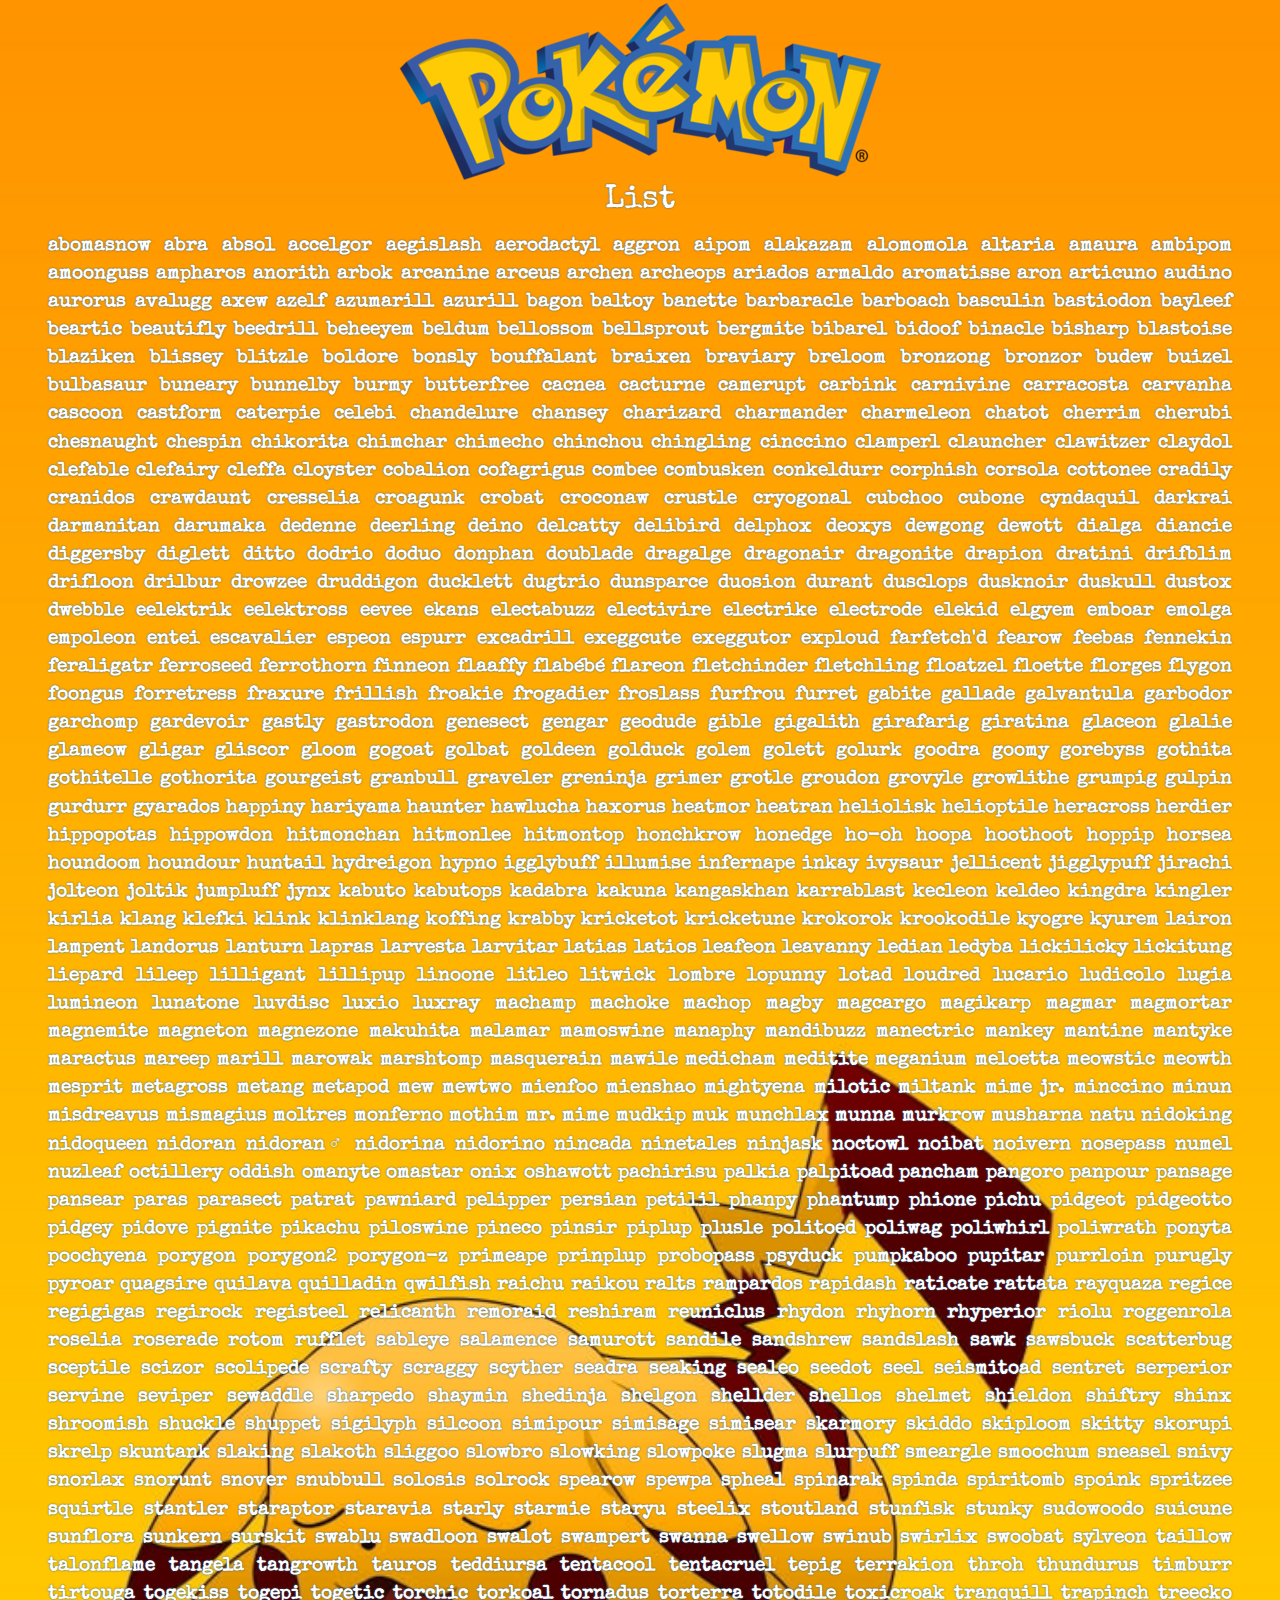
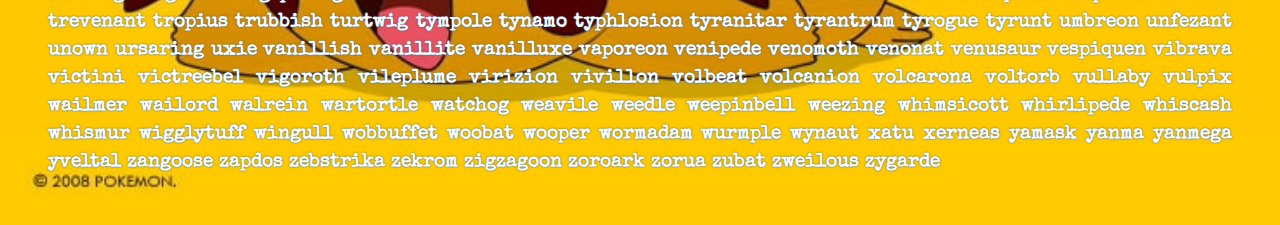
==== pokemon-list.html @ 44e33ac2 "add pokemon-list" ====
<!DOCTYPE html>
<html lang="en">
<head>
  <meta charset="UTF-8">
  <meta http-equiv="X-UA-Compatible" content="IE=edge">
  <meta name="viewport" content="width=device-width, initial-scale=1.0">
  <link rel="stylesheet" href="style.css">
  <title>list</title>
</head>
<body>
<div class="logo-list">
  <img src="./img/pokemon.png"alt="pokeapi" />
</div>
<div class="list">List</div>
  <h3>
    abomasnow
    abra
    absol
    accelgor
    aegislash
    aerodactyl
    aggron
    aipom
    alakazam
    alomomola
    altaria
    amaura
    ambipom
    amoonguss
    ampharos
    anorith
    arbok
    arcanine
    arceus
    archen
    archeops
    ariados
    armaldo
    aromatisse
    aron
    articuno
    audino
    aurorus
    avalugg
    axew
    azelf
    azumarill
    azurill
    bagon
    baltoy
    banette
    barbaracle
    barboach
    basculin
    bastiodon
    bayleef
    beartic
    beautifly
    beedrill
    beheeyem
    beldum
    bellossom
    bellsprout
    bergmite
    bibarel
    bidoof
    binacle
    bisharp
    blastoise
    blaziken
    blissey
    blitzle
    boldore
    bonsly
    bouffalant
    braixen
    braviary
    breloom
    bronzong
    bronzor
    budew
    buizel
    bulbasaur
    buneary
    bunnelby
    burmy
    butterfree
    cacnea
    cacturne
    camerupt
    carbink
    carnivine
    carracosta
    carvanha
    cascoon
    castform
    caterpie
    celebi
    chandelure
    chansey
    charizard
    charmander
    charmeleon
    chatot
    cherrim
    cherubi
    chesnaught
    chespin
    chikorita
    chimchar
    chimecho
    chinchou
    chingling
    cinccino
    clamperl
    clauncher
    clawitzer
    claydol
    clefable
    clefairy
    cleffa
    cloyster
    cobalion
    cofagrigus
    combee
    combusken
    conkeldurr
    corphish
    corsola
    cottonee
    cradily
    cranidos
    crawdaunt
    cresselia
    croagunk
    crobat
    croconaw
    crustle
    cryogonal
    cubchoo
    cubone
    cyndaquil
    darkrai
    darmanitan
    darumaka
    dedenne
    deerling
    deino
    delcatty
    delibird
    delphox
    deoxys
    dewgong
    dewott
    dialga
    diancie
    diggersby
    diglett
    ditto
    dodrio
    doduo
    donphan
    doublade
    dragalge
    dragonair
    dragonite
    drapion
    dratini
    drifblim
    drifloon
    drilbur
    drowzee
    druddigon
    ducklett
    dugtrio
    dunsparce
    duosion
    durant
    dusclops
    dusknoir
    duskull
    dustox
    dwebble
    eelektrik
    eelektross
    eevee
    ekans
    electabuzz
    electivire
    electrike
    electrode
    elekid
    elgyem
    emboar
    emolga
    empoleon
    entei
    escavalier
    espeon
    espurr
    excadrill
    exeggcute
    exeggutor
    exploud
    farfetch'd
    fearow
    feebas
    fennekin
    feraligatr
    ferroseed
    ferrothorn
    finneon
    flaaffy
    flabébé
    flareon
    fletchinder
    fletchling
    floatzel
    floette
    florges
    flygon
    foongus
    forretress
    fraxure
    frillish
    froakie
    frogadier
    froslass
    furfrou
    furret
    gabite
    gallade
    galvantula
    garbodor
    garchomp
    gardevoir
    gastly
    gastrodon
    genesect
    gengar
    geodude
    gible
    gigalith
    girafarig
    giratina
    glaceon
    glalie
    glameow
    gligar
    gliscor
    gloom
    gogoat
    golbat
    goldeen
    golduck
    golem
    golett
    golurk
    goodra
    goomy
    gorebyss
    gothita
    gothitelle
    gothorita
    gourgeist
    granbull
    graveler
    greninja
    grimer
    grotle
    groudon
    grovyle
    growlithe
    grumpig
    gulpin
    gurdurr
    gyarados
    happiny
    hariyama
    haunter
    hawlucha
    haxorus
    heatmor
    heatran
    heliolisk
    helioptile
    heracross
    herdier
    hippopotas
    hippowdon
    hitmonchan
    hitmonlee
    hitmontop
    honchkrow
    honedge
    ho-oh
    hoopa
    hoothoot
    hoppip
    horsea
    houndoom
    houndour
    huntail
    hydreigon
    hypno
    igglybuff
    illumise
    infernape
    inkay
    ivysaur
    jellicent
    jigglypuff
    jirachi
    jolteon
    joltik
    jumpluff
    jynx
    kabuto
    kabutops
    kadabra
    kakuna
    kangaskhan
    karrablast
    kecleon
    keldeo
    kingdra
    kingler
    kirlia
    klang
    klefki
    klink
    klinklang
    koffing
    krabby
    kricketot
    kricketune
    krokorok
    krookodile
    kyogre
    kyurem
    lairon
    lampent
    landorus
    lanturn
    lapras
    larvesta
    larvitar
    latias
    latios
    leafeon
    leavanny
    ledian
    ledyba
    lickilicky
    lickitung
    liepard
    lileep
    lilligant
    lillipup
    linoone
    litleo
    litwick
    lombre
    lopunny
    lotad
    loudred
    lucario
    ludicolo
    lugia
    lumineon
    lunatone
    luvdisc
    luxio
    luxray
    machamp
    machoke
    machop
    magby
    magcargo
    magikarp
    magmar
    magmortar
    magnemite
    magneton
    magnezone
    makuhita
    malamar
    mamoswine
    manaphy
    mandibuzz
    manectric
    mankey
    mantine
    mantyke
    maractus
    mareep
    marill
    marowak
    marshtomp
    masquerain
    mawile
    medicham
    meditite
    meganium
    meloetta
    meowstic
    meowth
    mesprit
    metagross
    metang
    metapod
    mew
    mewtwo
    mienfoo
    mienshao
    mightyena
    milotic
    miltank
    mime jr.
    minccino
    minun
    misdreavus
    mismagius
    moltres
    monferno
    mothim
    mr. mime
    mudkip
    muk
    munchlax
    munna
    murkrow
    musharna
    natu
    nidoking
    nidoqueen
    nidoran
    nidoran♂
    nidorina
    nidorino
    nincada
    ninetales
    ninjask
    noctowl
    noibat
    noivern
    nosepass
    numel
    nuzleaf
    octillery
    oddish
    omanyte
    omastar
    onix
    oshawott
    pachirisu
    palkia
    palpitoad
    pancham
    pangoro
    panpour
    pansage
    pansear
    paras
    parasect
    patrat
    pawniard
    pelipper
    persian
    petilil
    phanpy
    phantump
    phione
    pichu
    pidgeot
    pidgeotto
    pidgey
    pidove
    pignite
    pikachu
    piloswine
    pineco
    pinsir
    piplup
    plusle
    politoed
    poliwag
    poliwhirl
    poliwrath
    ponyta
    poochyena
    porygon
    porygon2
    porygon-z
    primeape
    prinplup
    probopass
    psyduck
    pumpkaboo
    pupitar
    purrloin
    purugly
    pyroar
    quagsire
    quilava
    quilladin
    qwilfish
    raichu
    raikou
    ralts
    rampardos
    rapidash
    raticate
    rattata
    rayquaza
    regice
    regigigas
    regirock
    registeel
    relicanth
    remoraid
    reshiram
    reuniclus
    rhydon
    rhyhorn
    rhyperior
    riolu
    roggenrola
    roselia
    roserade
    rotom
    rufflet
    sableye
    salamence
    samurott
    sandile
    sandshrew
    sandslash
    sawk
    sawsbuck
    scatterbug
    sceptile
    scizor
    scolipede
    scrafty
    scraggy
    scyther
    seadra
    seaking
    sealeo
    seedot
    seel
    seismitoad
    sentret
    serperior
    servine
    seviper
    sewaddle
    sharpedo
    shaymin
    shedinja
    shelgon
    shellder
    shellos
    shelmet
    shieldon
    shiftry
    shinx
    shroomish
    shuckle
    shuppet
    sigilyph
    silcoon
    simipour
    simisage
    simisear
    skarmory
    skiddo
    skiploom
    skitty
    skorupi
    skrelp
    skuntank
    slaking
    slakoth
    sliggoo
    slowbro
    slowking
    slowpoke
    slugma
    slurpuff
    smeargle
    smoochum
    sneasel
    snivy
    snorlax
    snorunt
    snover
    snubbull
    solosis
    solrock
    spearow
    spewpa
    spheal
    spinarak
    spinda
    spiritomb
    spoink
    spritzee
    squirtle
    stantler
    staraptor
    staravia
    starly
    starmie
    staryu
    steelix
    stoutland
    stunfisk
    stunky
    sudowoodo
    suicune
    sunflora
    sunkern
    surskit
    swablu
    swadloon
    swalot
    swampert
    swanna
    swellow
    swinub
    swirlix
    swoobat
    sylveon
    taillow
    talonflame
    tangela
    tangrowth
    tauros
    teddiursa
    tentacool
    tentacruel
    tepig
    terrakion
    throh
    thundurus
    timburr
    tirtouga
    togekiss
    togepi
    togetic
    torchic
    torkoal
    tornadus
    torterra
    totodile
    toxicroak
    tranquill
    trapinch
    treecko
    trevenant
    tropius
    trubbish
    turtwig
    tympole
    tynamo
    typhlosion
    tyranitar
    tyrantrum
    tyrogue
    tyrunt
    umbreon
    unfezant
    unown
    ursaring
    uxie
    vanillish
    vanillite
    vanilluxe
    vaporeon
    venipede
    venomoth
    venonat
    venusaur
    vespiquen
    vibrava
    victini
    victreebel
    vigoroth
    vileplume
    virizion
    vivillon
    volbeat
    volcanion
    volcarona
    voltorb
    vullaby
    vulpix
    wailmer
    wailord
    walrein
    wartortle
    watchog
    weavile
    weedle
    weepinbell
    weezing
    whimsicott
    whirlipede
    whiscash
    whismur
    wigglytuff
    wingull
    wobbuffet
    woobat
    wooper
    wormadam
    wurmple
    wynaut
    xatu
    xerneas
    yamask
    yanma
    yanmega
    yveltal
    zangoose
    zapdos
    zebstrika
    zekrom
    zigzagoon
    zoroark
    zorua
    zubat
    zweilous
    zygarde
  </h3>
</div>
</body>
</html>
---- style.css ----
@import url("https://fonts.googleapis.com/css2?family=Comic+Neue:wght@400;700&family=Montserrat:wght@400;700&family=Special+Elite&display=swap");

:root {
  --primary-color: rgb(0, 0, 0);
  --sec-color: rgb(33, 94, 145);
}

* {
  box-sizing: border-box;
  padding: 0;
  margin: 0;
  font-family: "Special Elite";
  /* font-family: "Comic Neue"; */
}

body {
  background: url("img/abstract.jpg");
  background-size: cover;
  background-repeat: repeat;
  color: #fff;
}

.container {
  max-width: 800px;
  margin: auto;
  text-align: center;
  padding-top: 2rem;
}

.heading {
  background-image: url("./img/poke.webp");
  background-position: center;
  background-size: cover;
  border: 1px solid var(--primary-color);
  border-radius: 10px;
  padding: 1rem 1rem 0 1rem;
}

h3 {
  /* color: var(--sec-color); */
  text-shadow: 0 0 2px var(--sec-color);
  text-align: justify;
  padding: 1rem 3rem 3rem 3rem;
  line-height: 1.5;
}

.navbar {
  display: flex;
  justify-content: center;
  padding-top: 1rem;
}

#searchText {
  padding: 0.5rem;
  font-size: 1.2rem;
  border-radius: 5px;
  text-align: center;
  cursor: pointer;
  caret-color: var(--sec-color);
  width: 100%;
  margin-right: 1rem;
  background: #f4f4f4;
  border: 1px solid rgb(0, 0, 0);
  color: var(--sec-color);
}

#searchText:focus {
  outline: none;
}

#searchButton {
  padding: 0 2rem;
  font-size: 1rem;
  text-align: center;
  padding-top: 2px;
  border-radius: 5px;
  border: 1px solid rgb(0, 0, 0);
  cursor: pointer;
  background-color: #f4f4f4;
  color: var(--sec-color);
}

#searchButton:hover {
  background: var(--sec-color);
  color: #fff;
  transition: background 0.2s;
}

#searchButton:focus {
  outline: none;
}

#inputText:focus {
  outline: none;
}

#weather-form {
  padding: 1rem 0 0 0;
  text-align: center;
}

.form {
  display: flex;
  width: 100%;
  padding: 0.5rem;
  border-radius: 5px;
  border: 1px solid var(--primary-color);
  color: var(--primary-color);
}

.form:focus {
  outline: none;
}

::placeholder {
  opacity: 0.3;
  text-align: center;
  color: #000;
}

#output {
  display: none;
  justify-content: space-around;
  align-items: center;
  padding: 1.5rem 0;
}

#searchButton {
  font-weight: bold;
}

.fa-cloud-sun {
  padding: 1rem;
}

.flex-container {
  text-align: justify;
}

#name {
  color: yellow;
  border-radius: 5px;
  padding-bottom: 2px;
}

.nameBG {
  background-color: var(--sec-color);
  border: 1px solid var(--primary-color);
}

#image_front,
#image_back {
  background: #fff;
  border: 1px solid var(--sec-color);
  border-radius: 8px;
}

#ability,
#weight,
#height,
#items,
#types {
  color: var(--primary-color);
  border-radius: 5px;
  margin: 0.5rem 0;
  padding: 0.5rem 2rem;
}

.border {
  background: #fff;
  border: 1px solid var(--primary-color);
}

.link {
  display: flex;
  justify-content: right;
  color: var(--sec-color);
  text-decoration: none;
  color: #f4f4f4;
  text-shadow: 0px 0px 3px rgb(0, 0, 0);
  z-index: 1;
}

.form-item {
  margin-top: 1rem;
  padding-top: 0.5rem;
}

span {
  font-weight: bold;
  color: var(--sec-color);
}

.logo {
display: flex;
justify-content: center;
}

.logo-list {
  display: flex;
  justify-content: center;
}

.list {
text-align: center;
font-size: xx-large;
padding: 0;
text-shadow: 0 0 2px var(--sec-color);

}

@media (max-width: 500px) {
  body {
    height: 100vh;
    background-repeat: repeat;
  }

  .container {
    margin: 1rem;
    padding-top: 1rem;
  }

  #searchButton {
    padding: 0.5rem 1rem;
    color: var(--sec-color);
    font-size: 1.2rem;
  }

  #searchText {
    margin: 1rem 0;
    padding: 0.5rem;
  }

  .navbar {
    flex-direction: column;
  }

  ::placeholder {
    opacity: 0.3;
    text-align: center;
  }

  .output {
    flex-direction: column;
  }

  #name {
    padding-top: 5px;
    letter-spacing: 2px;
  }

  #image {
    margin-bottom: 1rem;
    padding: 0;
  }

  #image_front,
  #image_back {
    margin: 0.5rem;
    width: 200px;
    height: 200px;
  }

  img {
    width: 200px;
    height: 200px;
  }

  .logo {
    width: 100%;
    height: 100%;
  }

  @media (max-width: 320px) {
    .link {
      font-size: small;
    }
  }
}
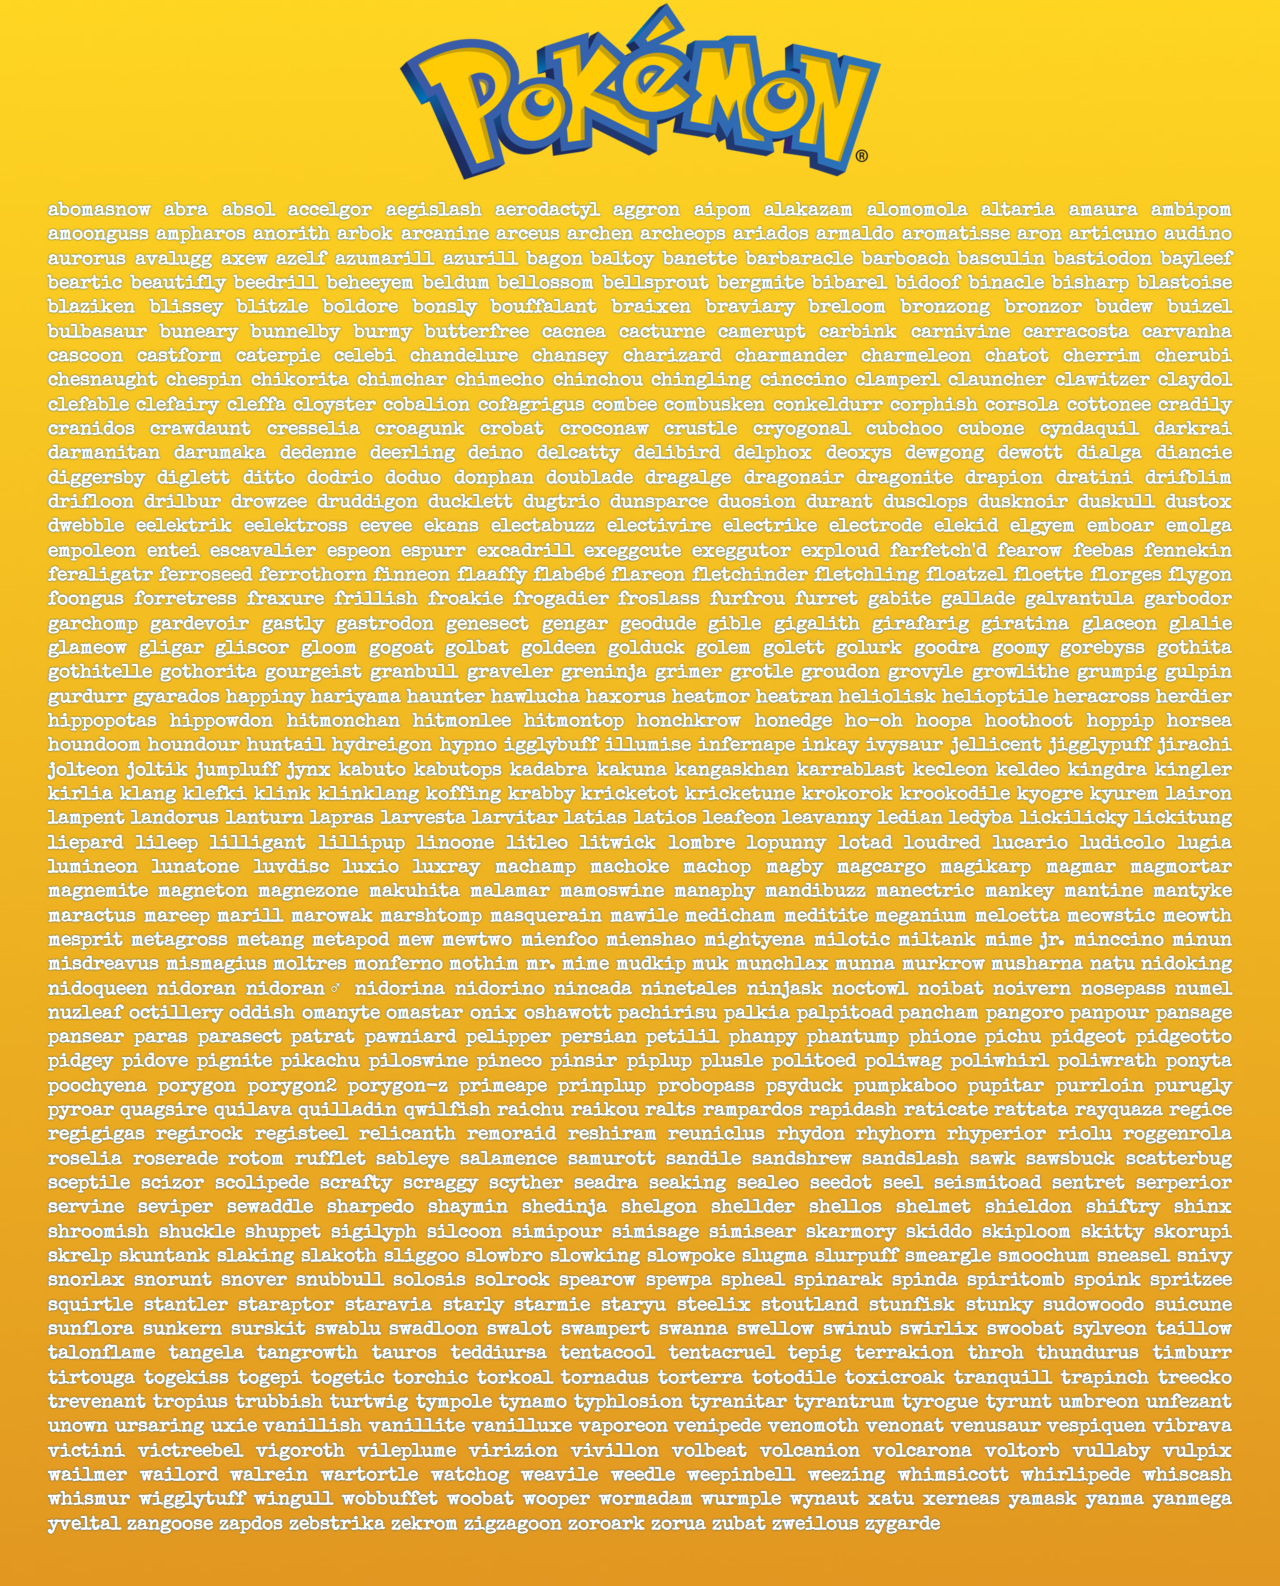
==== commit a298001c: "update" ====
--- a/pokemon-list.html
+++ b/pokemon-list.html
@@ -11,7 +11,6 @@
 <div class="logo-list">
   <img src="./img/pokemon.png"alt="pokeapi" />
 </div>
-<div class="list">List</div>
   <h3>
     abomasnow
     abra
--- a/style.css
+++ b/style.css
@@ -14,17 +14,17 @@
 }
 
 body {
-  background: url("img/abstract.jpg");
+  background: url("img/abstract1.jpg");
   background-size: cover;
   background-repeat: repeat;
   color: #fff;
 }
 
 .container {
-  max-width: 800px;
+  max-width: 750px;
   margin: auto;
   text-align: center;
-  padding-top: 2rem;
+  padding: 1rem 0;
 }
 
 .heading {
@@ -37,11 +37,10 @@
 }
 
 h3 {
-  /* color: var(--sec-color); */
   text-shadow: 0 0 2px var(--sec-color);
   text-align: justify;
   padding: 1rem 3rem 3rem 3rem;
-  line-height: 1.5;
+  line-height: 1.3;
 }
 
 .navbar {
@@ -58,6 +57,7 @@
   cursor: pointer;
   caret-color: var(--sec-color);
   width: 100%;
+  opacity: 0.9;
   margin-right: 1rem;
   background: #f4f4f4;
   border: 1px solid rgb(0, 0, 0);
@@ -70,9 +70,10 @@
 
 #searchButton {
   padding: 0 2rem;
-  font-size: 1rem;
+  font-size: 1.2rem;
   text-align: center;
   padding-top: 2px;
+  opacity: 0.9;
   border-radius: 5px;
   border: 1px solid rgb(0, 0, 0);
   cursor: pointer;
@@ -113,7 +114,7 @@
 }
 
 ::placeholder {
-  opacity: 0.3;
+  opacity: 0.2;
   text-align: center;
   color: #000;
 }
@@ -135,6 +136,7 @@
 
 .flex-container {
   text-align: justify;
+  max-width: 300px;
 }
 
 #name {
@@ -152,18 +154,21 @@
 #image_back {
   background: #fff;
   border: 1px solid var(--sec-color);
-  border-radius: 8px;
+  border-radius: 5px;
+  opacity: 0.9;
 }
 
 #ability,
 #weight,
 #height,
 #items,
-#types {
+#types,
+#species {
   color: var(--primary-color);
   border-radius: 5px;
   margin: 0.5rem 0;
   padding: 0.5rem 2rem;
+  opacity: 0.9;
 }
 
 .border {
@@ -174,10 +179,12 @@
 .link {
   display: flex;
   justify-content: right;
-  color: var(--sec-color);
+  color: #fff;
   text-decoration: none;
-  color: #f4f4f4;
-  text-shadow: 0px 0px 3px rgb(0, 0, 0);
+  font-weight: bold;
+  padding: 0.3rem;
+  border-radius: 5px;
+  text-shadow: 0 0 3px var(--sec-color);
   z-index: 1;
 }
 
@@ -192,27 +199,21 @@
 }
 
 .logo {
+  display: flex;
+  justify-content: center;
+}
+
+.logo-list {
 display: flex;
 justify-content: center;
-}
-
-.logo-list {
-  display: flex;
-  justify-content: center;
-}
-
-.list {
-text-align: center;
-font-size: xx-large;
-padding: 0;
-text-shadow: 0 0 2px var(--sec-color);
-
 }
 
 @media (max-width: 500px) {
   body {
     height: 100vh;
     background-repeat: repeat;
+    background-size: auto;
+    background-repeat: repeat;
   }
 
   .container {
@@ -236,7 +237,7 @@
   }
 
   ::placeholder {
-    opacity: 0.3;
+    opacity: 0.2;
     text-align: center;
   }
 
@@ -257,8 +258,9 @@
   #image_front,
   #image_back {
     margin: 0.5rem;
-    width: 200px;
+    width: 300px;
     height: 200px;
+    opacity: 0.9;
   }
 
   img {
@@ -269,6 +271,11 @@
   .logo {
     width: 100%;
     height: 100%;
+  }
+
+  .logo-list img {
+    width: 80%;
+    height: 80%;
   }
 
   @media (max-width: 320px) {
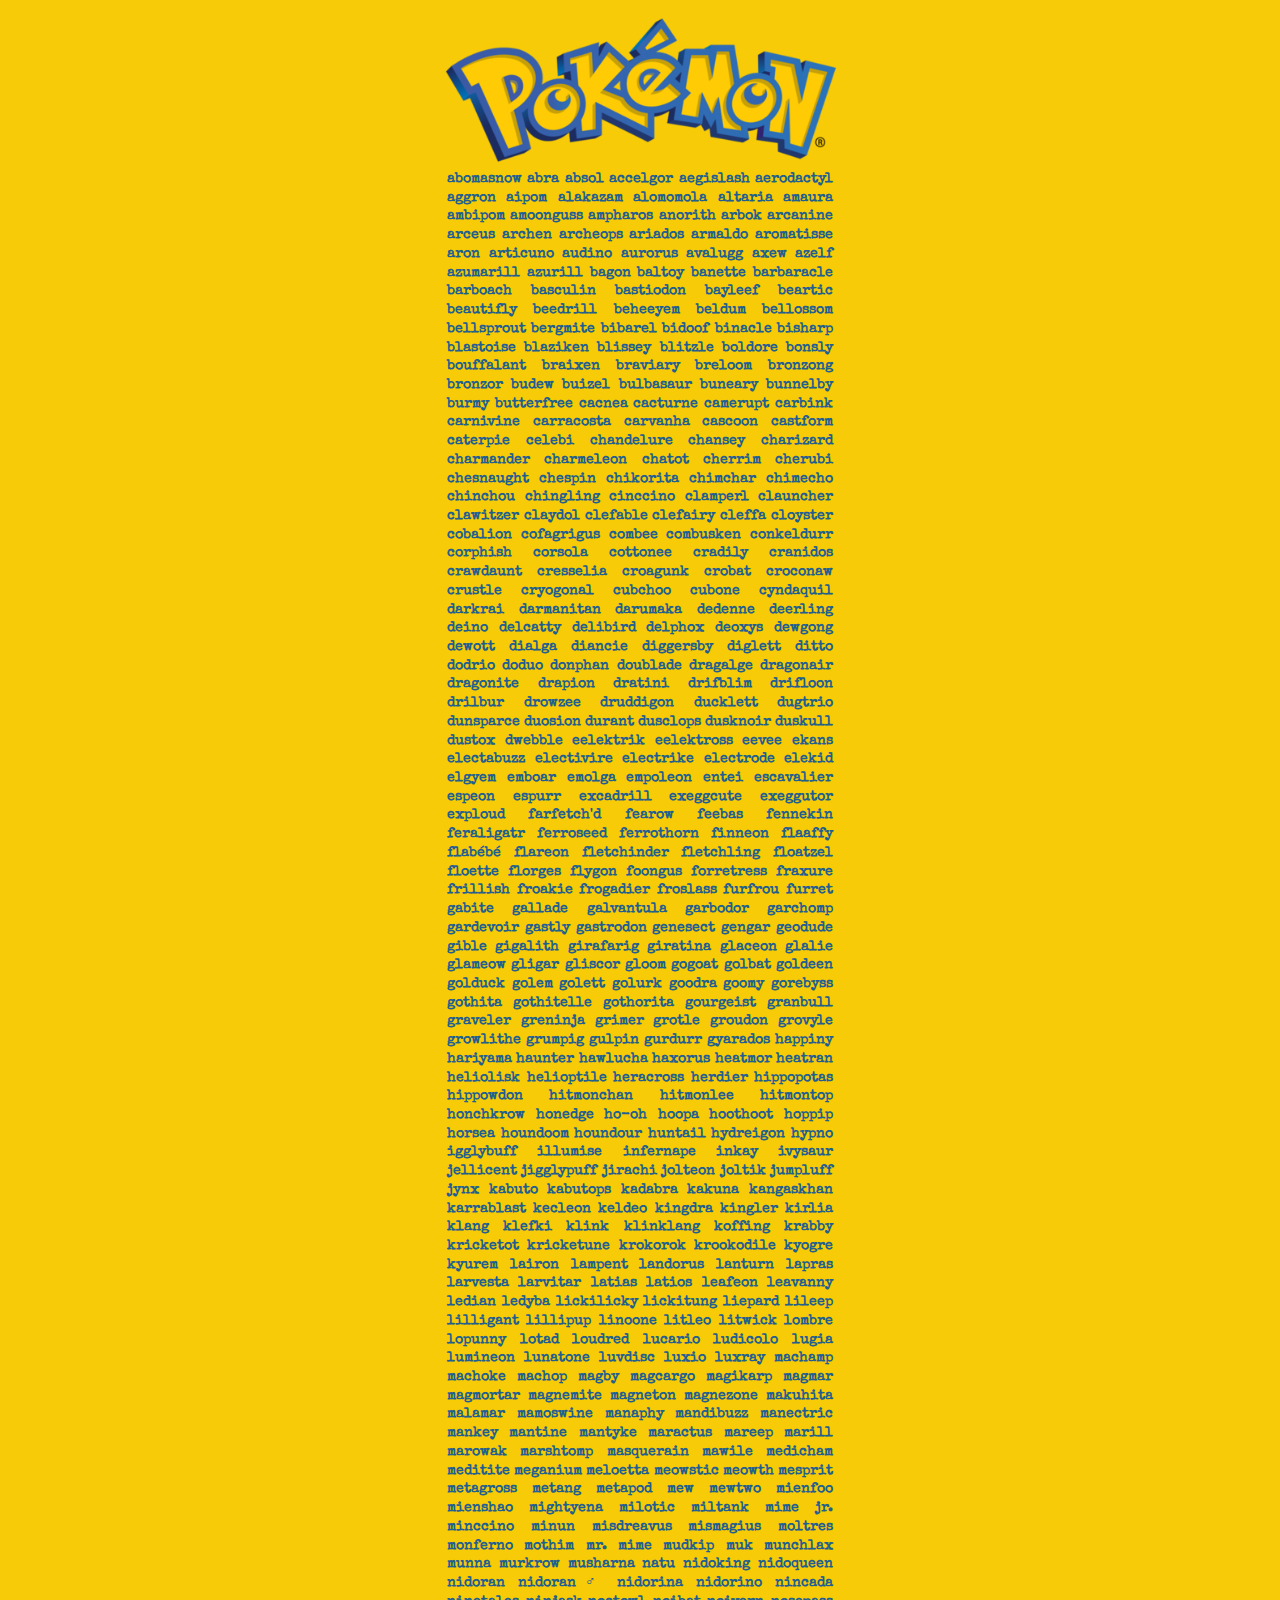
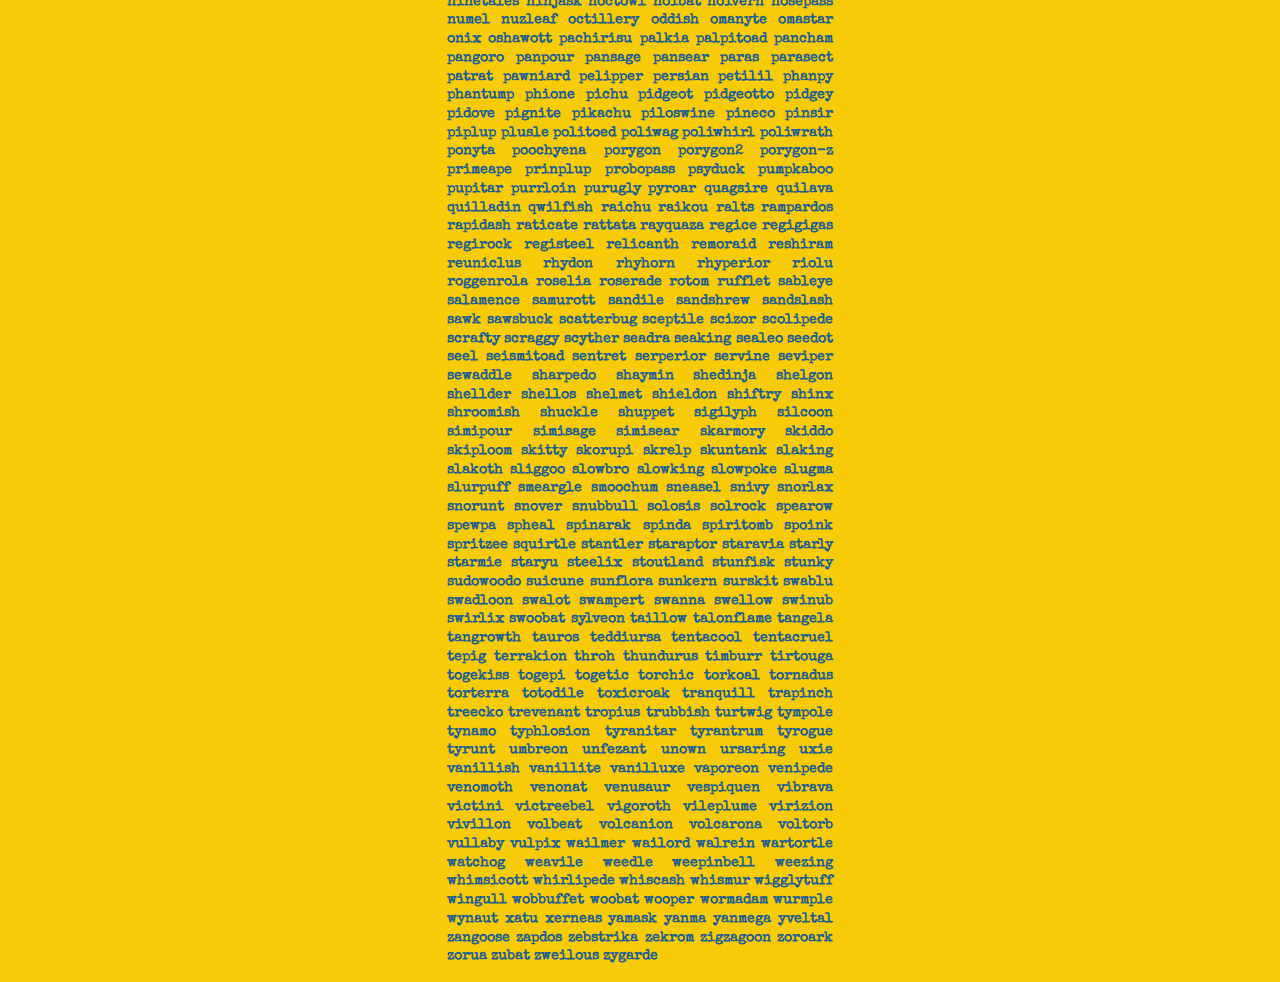
==== commit 0603da5f: "cosmetics" ====
--- a/pokemon-list.html
+++ b/pokemon-list.html
@@ -7,8 +7,8 @@
   <link rel="stylesheet" href="style.css">
   <title>list</title>
 </head>
-<body>
-<div class="logo-list">
+<body class="container">
+<div id="logo-list">
   <img src="./img/pokemon.png"alt="pokeapi" />
 </div>
   <h3>
--- a/style.css
+++ b/style.css
@@ -3,6 +3,8 @@
 :root {
   --primary-color: rgb(0, 0, 0);
   --sec-color: rgb(33, 94, 145);
+  --light-color: #f4f4f4;
+  --yellow-color: rgb(247, 203, 7);
 }
 
 * {
@@ -14,21 +16,22 @@
 }
 
 body {
-  background: url("img/abstract1.jpg");
+  background: var(--yellow-color);
   background-size: cover;
+  background-position: center;
   background-repeat: repeat;
-  color: #fff;
+  color: var(--light-color);
 }
 
 .container {
-  max-width: 750px;
+  max-width: 450px;
   margin: auto;
   text-align: center;
   padding: 1rem 0;
 }
 
 .heading {
-  background-image: url("./img/poke.webp");
+  background-image: url("./img/poke.jpg");
   background-position: center;
   background-size: cover;
   border: 1px solid var(--primary-color);
@@ -37,10 +40,12 @@
 }
 
 h3 {
-  text-shadow: 0 0 2px var(--sec-color);
+  text-shadow: 0 0 2px var(--yellow-color);
   text-align: justify;
-  padding: 1rem 3rem 3rem 3rem;
+  padding: 0 2rem;
   line-height: 1.3;
+  font-size: 0.9rem;
+  color: var(--sec-color);
 }
 
 .navbar {
@@ -51,6 +56,7 @@
 
 #searchText {
   padding: 0.5rem;
+  padding-top: 10px;
   font-size: 1.2rem;
   border-radius: 5px;
   text-align: center;
@@ -59,7 +65,7 @@
   width: 100%;
   opacity: 0.9;
   margin-right: 1rem;
-  background: #f4f4f4;
+  background: var(--light-color);
   border: 1px solid rgb(0, 0, 0);
   color: var(--sec-color);
 }
@@ -70,20 +76,20 @@
 
 #searchButton {
   padding: 0 2rem;
-  font-size: 1.2rem;
+  font-size: 1rem;
   text-align: center;
   padding-top: 2px;
   opacity: 0.9;
   border-radius: 5px;
   border: 1px solid rgb(0, 0, 0);
   cursor: pointer;
-  background-color: #f4f4f4;
+  background-color: var(--light-color);
   color: var(--sec-color);
 }
 
 #searchButton:hover {
   background: var(--sec-color);
-  color: #fff;
+  color: var(--light-color);
   transition: background 0.2s;
 }
 
@@ -93,11 +99,6 @@
 
 #inputText:focus {
   outline: none;
-}
-
-#weather-form {
-  padding: 1rem 0 0 0;
-  text-align: center;
 }
 
 .form {
@@ -115,23 +116,26 @@
 
 ::placeholder {
   opacity: 0.2;
+  font-size: 1rem;
   text-align: center;
   color: #000;
 }
 
 #output {
   display: none;
-  justify-content: space-around;
+  flex-direction: column;
   align-items: center;
   padding: 1.5rem 0;
 }
 
-#searchButton {
-  font-weight: bold;
-}
-
-.fa-cloud-sun {
-  padding: 1rem;
+#image_ {
+  display: flex;
+  justify-content: space-around;
+  width: auto;
+  background: var(--light-color);
+  border: 1px solid var(--sec-color);
+  border-radius: 5px;
+  opacity: 0.9;
 }
 
 .flex-container {
@@ -143,19 +147,12 @@
   color: yellow;
   border-radius: 5px;
   padding-bottom: 2px;
+  opacity: 0.9;
 }
 
 .nameBG {
   background-color: var(--sec-color);
   border: 1px solid var(--primary-color);
-}
-
-#image_front,
-#image_back {
-  background: #fff;
-  border: 1px solid var(--sec-color);
-  border-radius: 5px;
-  opacity: 0.9;
 }
 
 #ability,
@@ -169,17 +166,22 @@
   margin: 0.5rem 0;
   padding: 0.5rem 2rem;
   opacity: 0.9;
+  width: auto;
+}
+
+#logo-list img {
+  width: 90%;
 }
 
 .border {
-  background: #fff;
+  background: var(--light-color);
   border: 1px solid var(--primary-color);
 }
 
 .link {
   display: flex;
   justify-content: right;
-  color: #fff;
+  color: var(--light-color);
   text-decoration: none;
   font-weight: bold;
   padding: 0.3rem;
@@ -201,11 +203,20 @@
 .logo {
   display: flex;
   justify-content: center;
+  width: 400px;
 }
 
 .logo-list {
-display: flex;
-justify-content: center;
+  display: flex;
+  justify-content: center;
+}
+
+.info {
+  color: var(--light-color);
+  font-size: 0.9rem;
+  font-weight: bold;
+  padding: 0.3rem;
+  text-shadow: 0 0 2px var(--sec-color);
 }
 
 @media (max-width: 500px) {
@@ -255,27 +266,11 @@
     padding: 0;
   }
 
-  #image_front,
-  #image_back {
-    margin: 0.5rem;
-    width: 300px;
-    height: 200px;
-    opacity: 0.9;
-  }
-
-  img {
-    width: 200px;
-    height: 200px;
-  }
-
   .logo {
-    width: 100%;
-    height: 100%;
-  }
-
-  .logo-list img {
+    width: 95%;
+  }
+  #logo-list img {
     width: 80%;
-    height: 80%;
   }
 
   @media (max-width: 320px) {
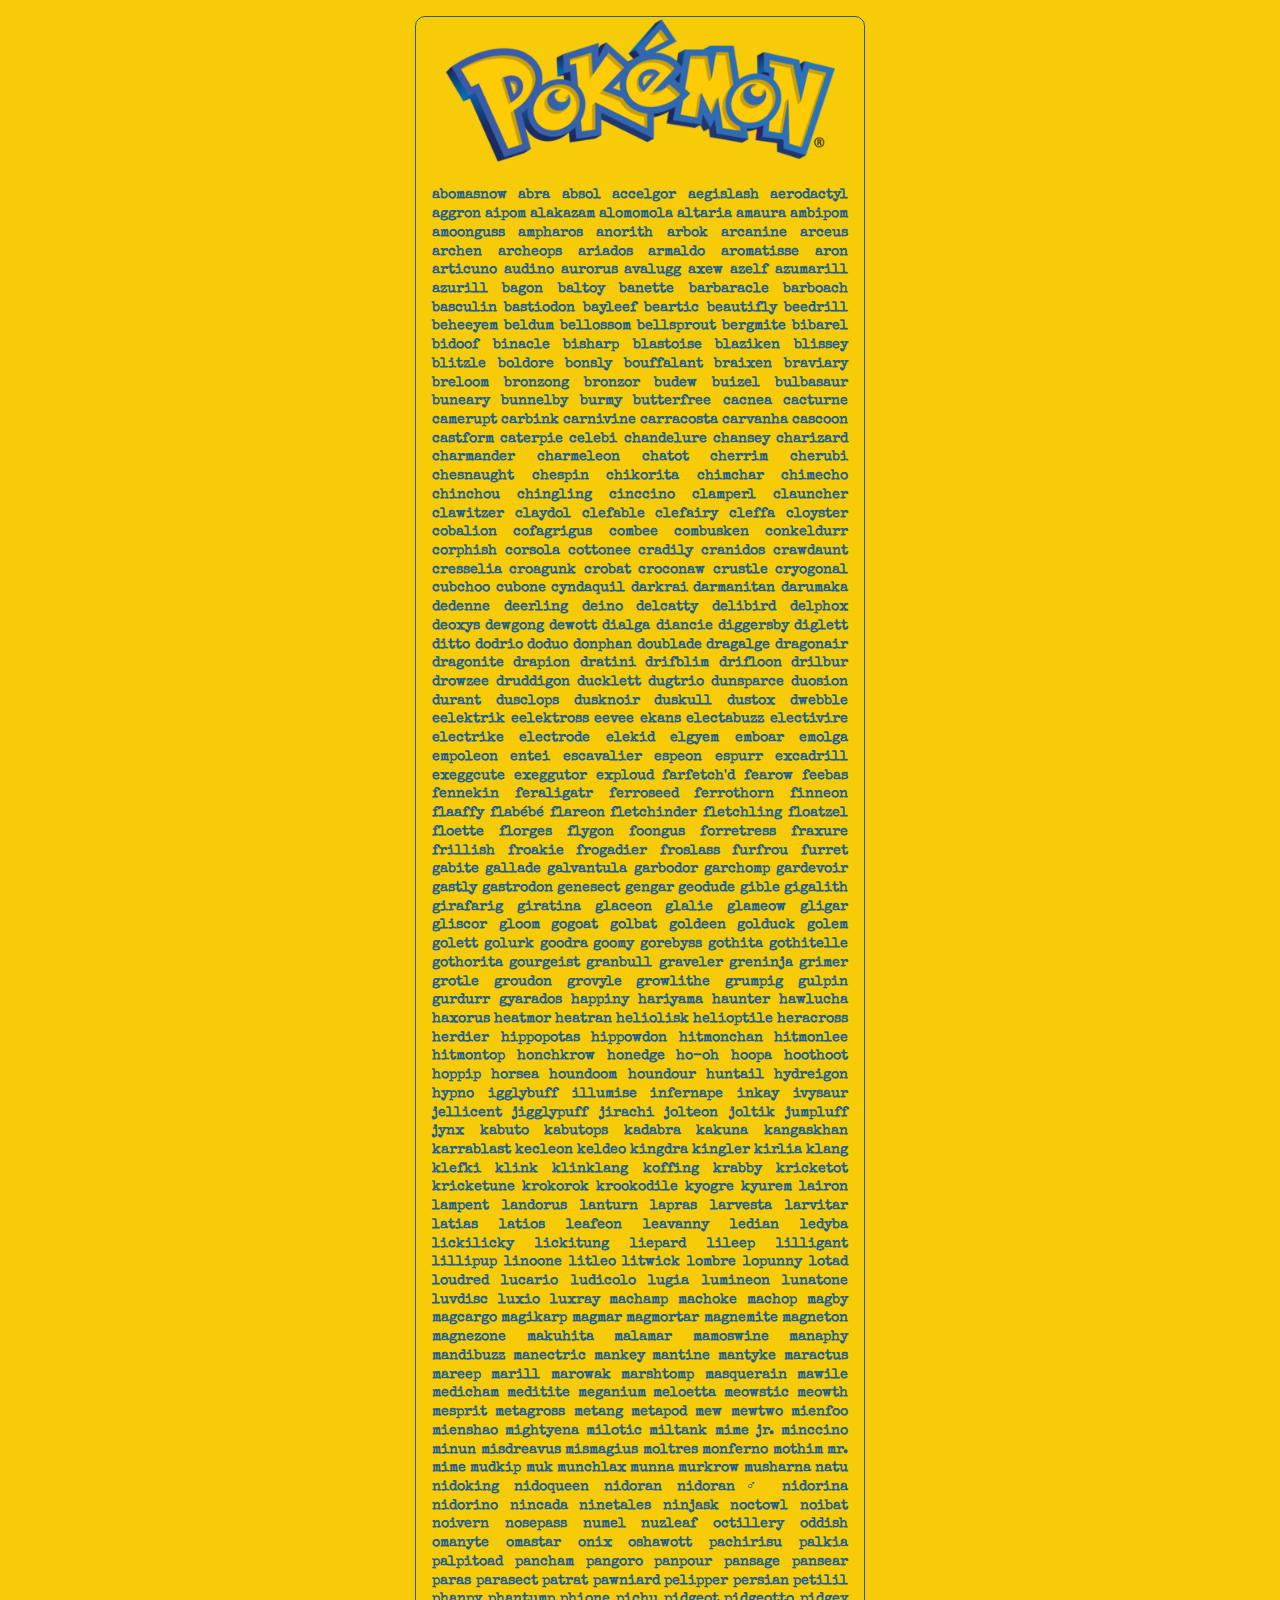
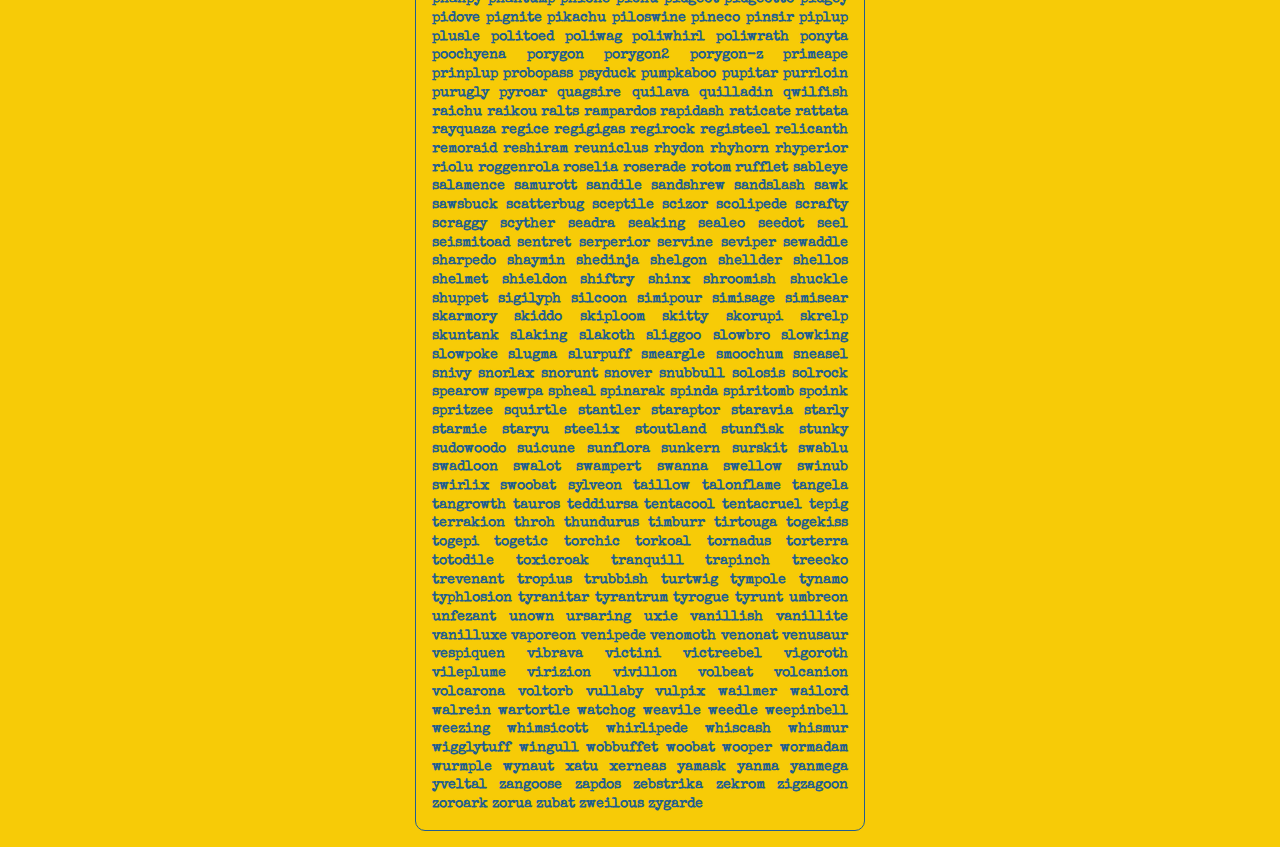
==== commit 1140a5de: "cosmetics" ====
--- a/pokemon-list.html
+++ b/pokemon-list.html
@@ -1,5 +1,6 @@
 <!DOCTYPE html>
 <html lang="en">
+
 <head>
   <meta charset="UTF-8">
   <meta http-equiv="X-UA-Compatible" content="IE=edge">
@@ -7,733 +8,738 @@
   <link rel="stylesheet" href="style.css">
   <title>list</title>
 </head>
+
 <body class="container">
-<div id="logo-list">
-  <img src="./img/pokemon.png"alt="pokeapi" />
-</div>
-  <h3>
-    abomasnow
-    abra
-    absol
-    accelgor
-    aegislash
-    aerodactyl
-    aggron
-    aipom
-    alakazam
-    alomomola
-    altaria
-    amaura
-    ambipom
-    amoonguss
-    ampharos
-    anorith
-    arbok
-    arcanine
-    arceus
-    archen
-    archeops
-    ariados
-    armaldo
-    aromatisse
-    aron
-    articuno
-    audino
-    aurorus
-    avalugg
-    axew
-    azelf
-    azumarill
-    azurill
-    bagon
-    baltoy
-    banette
-    barbaracle
-    barboach
-    basculin
-    bastiodon
-    bayleef
-    beartic
-    beautifly
-    beedrill
-    beheeyem
-    beldum
-    bellossom
-    bellsprout
-    bergmite
-    bibarel
-    bidoof
-    binacle
-    bisharp
-    blastoise
-    blaziken
-    blissey
-    blitzle
-    boldore
-    bonsly
-    bouffalant
-    braixen
-    braviary
-    breloom
-    bronzong
-    bronzor
-    budew
-    buizel
-    bulbasaur
-    buneary
-    bunnelby
-    burmy
-    butterfree
-    cacnea
-    cacturne
-    camerupt
-    carbink
-    carnivine
-    carracosta
-    carvanha
-    cascoon
-    castform
-    caterpie
-    celebi
-    chandelure
-    chansey
-    charizard
-    charmander
-    charmeleon
-    chatot
-    cherrim
-    cherubi
-    chesnaught
-    chespin
-    chikorita
-    chimchar
-    chimecho
-    chinchou
-    chingling
-    cinccino
-    clamperl
-    clauncher
-    clawitzer
-    claydol
-    clefable
-    clefairy
-    cleffa
-    cloyster
-    cobalion
-    cofagrigus
-    combee
-    combusken
-    conkeldurr
-    corphish
-    corsola
-    cottonee
-    cradily
-    cranidos
-    crawdaunt
-    cresselia
-    croagunk
-    crobat
-    croconaw
-    crustle
-    cryogonal
-    cubchoo
-    cubone
-    cyndaquil
-    darkrai
-    darmanitan
-    darumaka
-    dedenne
-    deerling
-    deino
-    delcatty
-    delibird
-    delphox
-    deoxys
-    dewgong
-    dewott
-    dialga
-    diancie
-    diggersby
-    diglett
-    ditto
-    dodrio
-    doduo
-    donphan
-    doublade
-    dragalge
-    dragonair
-    dragonite
-    drapion
-    dratini
-    drifblim
-    drifloon
-    drilbur
-    drowzee
-    druddigon
-    ducklett
-    dugtrio
-    dunsparce
-    duosion
-    durant
-    dusclops
-    dusknoir
-    duskull
-    dustox
-    dwebble
-    eelektrik
-    eelektross
-    eevee
-    ekans
-    electabuzz
-    electivire
-    electrike
-    electrode
-    elekid
-    elgyem
-    emboar
-    emolga
-    empoleon
-    entei
-    escavalier
-    espeon
-    espurr
-    excadrill
-    exeggcute
-    exeggutor
-    exploud
-    farfetch'd
-    fearow
-    feebas
-    fennekin
-    feraligatr
-    ferroseed
-    ferrothorn
-    finneon
-    flaaffy
-    flabébé
-    flareon
-    fletchinder
-    fletchling
-    floatzel
-    floette
-    florges
-    flygon
-    foongus
-    forretress
-    fraxure
-    frillish
-    froakie
-    frogadier
-    froslass
-    furfrou
-    furret
-    gabite
-    gallade
-    galvantula
-    garbodor
-    garchomp
-    gardevoir
-    gastly
-    gastrodon
-    genesect
-    gengar
-    geodude
-    gible
-    gigalith
-    girafarig
-    giratina
-    glaceon
-    glalie
-    glameow
-    gligar
-    gliscor
-    gloom
-    gogoat
-    golbat
-    goldeen
-    golduck
-    golem
-    golett
-    golurk
-    goodra
-    goomy
-    gorebyss
-    gothita
-    gothitelle
-    gothorita
-    gourgeist
-    granbull
-    graveler
-    greninja
-    grimer
-    grotle
-    groudon
-    grovyle
-    growlithe
-    grumpig
-    gulpin
-    gurdurr
-    gyarados
-    happiny
-    hariyama
-    haunter
-    hawlucha
-    haxorus
-    heatmor
-    heatran
-    heliolisk
-    helioptile
-    heracross
-    herdier
-    hippopotas
-    hippowdon
-    hitmonchan
-    hitmonlee
-    hitmontop
-    honchkrow
-    honedge
-    ho-oh
-    hoopa
-    hoothoot
-    hoppip
-    horsea
-    houndoom
-    houndour
-    huntail
-    hydreigon
-    hypno
-    igglybuff
-    illumise
-    infernape
-    inkay
-    ivysaur
-    jellicent
-    jigglypuff
-    jirachi
-    jolteon
-    joltik
-    jumpluff
-    jynx
-    kabuto
-    kabutops
-    kadabra
-    kakuna
-    kangaskhan
-    karrablast
-    kecleon
-    keldeo
-    kingdra
-    kingler
-    kirlia
-    klang
-    klefki
-    klink
-    klinklang
-    koffing
-    krabby
-    kricketot
-    kricketune
-    krokorok
-    krookodile
-    kyogre
-    kyurem
-    lairon
-    lampent
-    landorus
-    lanturn
-    lapras
-    larvesta
-    larvitar
-    latias
-    latios
-    leafeon
-    leavanny
-    ledian
-    ledyba
-    lickilicky
-    lickitung
-    liepard
-    lileep
-    lilligant
-    lillipup
-    linoone
-    litleo
-    litwick
-    lombre
-    lopunny
-    lotad
-    loudred
-    lucario
-    ludicolo
-    lugia
-    lumineon
-    lunatone
-    luvdisc
-    luxio
-    luxray
-    machamp
-    machoke
-    machop
-    magby
-    magcargo
-    magikarp
-    magmar
-    magmortar
-    magnemite
-    magneton
-    magnezone
-    makuhita
-    malamar
-    mamoswine
-    manaphy
-    mandibuzz
-    manectric
-    mankey
-    mantine
-    mantyke
-    maractus
-    mareep
-    marill
-    marowak
-    marshtomp
-    masquerain
-    mawile
-    medicham
-    meditite
-    meganium
-    meloetta
-    meowstic
-    meowth
-    mesprit
-    metagross
-    metang
-    metapod
-    mew
-    mewtwo
-    mienfoo
-    mienshao
-    mightyena
-    milotic
-    miltank
-    mime jr.
-    minccino
-    minun
-    misdreavus
-    mismagius
-    moltres
-    monferno
-    mothim
-    mr. mime
-    mudkip
-    muk
-    munchlax
-    munna
-    murkrow
-    musharna
-    natu
-    nidoking
-    nidoqueen
-    nidoran
-    nidoran♂
-    nidorina
-    nidorino
-    nincada
-    ninetales
-    ninjask
-    noctowl
-    noibat
-    noivern
-    nosepass
-    numel
-    nuzleaf
-    octillery
-    oddish
-    omanyte
-    omastar
-    onix
-    oshawott
-    pachirisu
-    palkia
-    palpitoad
-    pancham
-    pangoro
-    panpour
-    pansage
-    pansear
-    paras
-    parasect
-    patrat
-    pawniard
-    pelipper
-    persian
-    petilil
-    phanpy
-    phantump
-    phione
-    pichu
-    pidgeot
-    pidgeotto
-    pidgey
-    pidove
-    pignite
-    pikachu
-    piloswine
-    pineco
-    pinsir
-    piplup
-    plusle
-    politoed
-    poliwag
-    poliwhirl
-    poliwrath
-    ponyta
-    poochyena
-    porygon
-    porygon2
-    porygon-z
-    primeape
-    prinplup
-    probopass
-    psyduck
-    pumpkaboo
-    pupitar
-    purrloin
-    purugly
-    pyroar
-    quagsire
-    quilava
-    quilladin
-    qwilfish
-    raichu
-    raikou
-    ralts
-    rampardos
-    rapidash
-    raticate
-    rattata
-    rayquaza
-    regice
-    regigigas
-    regirock
-    registeel
-    relicanth
-    remoraid
-    reshiram
-    reuniclus
-    rhydon
-    rhyhorn
-    rhyperior
-    riolu
-    roggenrola
-    roselia
-    roserade
-    rotom
-    rufflet
-    sableye
-    salamence
-    samurott
-    sandile
-    sandshrew
-    sandslash
-    sawk
-    sawsbuck
-    scatterbug
-    sceptile
-    scizor
-    scolipede
-    scrafty
-    scraggy
-    scyther
-    seadra
-    seaking
-    sealeo
-    seedot
-    seel
-    seismitoad
-    sentret
-    serperior
-    servine
-    seviper
-    sewaddle
-    sharpedo
-    shaymin
-    shedinja
-    shelgon
-    shellder
-    shellos
-    shelmet
-    shieldon
-    shiftry
-    shinx
-    shroomish
-    shuckle
-    shuppet
-    sigilyph
-    silcoon
-    simipour
-    simisage
-    simisear
-    skarmory
-    skiddo
-    skiploom
-    skitty
-    skorupi
-    skrelp
-    skuntank
-    slaking
-    slakoth
-    sliggoo
-    slowbro
-    slowking
-    slowpoke
-    slugma
-    slurpuff
-    smeargle
-    smoochum
-    sneasel
-    snivy
-    snorlax
-    snorunt
-    snover
-    snubbull
-    solosis
-    solrock
-    spearow
-    spewpa
-    spheal
-    spinarak
-    spinda
-    spiritomb
-    spoink
-    spritzee
-    squirtle
-    stantler
-    staraptor
-    staravia
-    starly
-    starmie
-    staryu
-    steelix
-    stoutland
-    stunfisk
-    stunky
-    sudowoodo
-    suicune
-    sunflora
-    sunkern
-    surskit
-    swablu
-    swadloon
-    swalot
-    swampert
-    swanna
-    swellow
-    swinub
-    swirlix
-    swoobat
-    sylveon
-    taillow
-    talonflame
-    tangela
-    tangrowth
-    tauros
-    teddiursa
-    tentacool
-    tentacruel
-    tepig
-    terrakion
-    throh
-    thundurus
-    timburr
-    tirtouga
-    togekiss
-    togepi
-    togetic
-    torchic
-    torkoal
-    tornadus
-    torterra
-    totodile
-    toxicroak
-    tranquill
-    trapinch
-    treecko
-    trevenant
-    tropius
-    trubbish
-    turtwig
-    tympole
-    tynamo
-    typhlosion
-    tyranitar
-    tyrantrum
-    tyrogue
-    tyrunt
-    umbreon
-    unfezant
-    unown
-    ursaring
-    uxie
-    vanillish
-    vanillite
-    vanilluxe
-    vaporeon
-    venipede
-    venomoth
-    venonat
-    venusaur
-    vespiquen
-    vibrava
-    victini
-    victreebel
-    vigoroth
-    vileplume
-    virizion
-    vivillon
-    volbeat
-    volcanion
-    volcarona
-    voltorb
-    vullaby
-    vulpix
-    wailmer
-    wailord
-    walrein
-    wartortle
-    watchog
-    weavile
-    weedle
-    weepinbell
-    weezing
-    whimsicott
-    whirlipede
-    whiscash
-    whismur
-    wigglytuff
-    wingull
-    wobbuffet
-    woobat
-    wooper
-    wormadam
-    wurmple
-    wynaut
-    xatu
-    xerneas
-    yamask
-    yanma
-    yanmega
-    yveltal
-    zangoose
-    zapdos
-    zebstrika
-    zekrom
-    zigzagoon
-    zoroark
-    zorua
-    zubat
-    zweilous
-    zygarde
-  </h3>
-</div>
+  <div class="container-list">
+    <div id="logo-list">
+      <img src="./img/pokemon.png" alt="pokeapi" />
+    </div>
+    <h3>
+      abomasnow
+      abra
+      absol
+      accelgor
+      aegislash
+      aerodactyl
+      aggron
+      aipom
+      alakazam
+      alomomola
+      altaria
+      amaura
+      ambipom
+      amoonguss
+      ampharos
+      anorith
+      arbok
+      arcanine
+      arceus
+      archen
+      archeops
+      ariados
+      armaldo
+      aromatisse
+      aron
+      articuno
+      audino
+      aurorus
+      avalugg
+      axew
+      azelf
+      azumarill
+      azurill
+      bagon
+      baltoy
+      banette
+      barbaracle
+      barboach
+      basculin
+      bastiodon
+      bayleef
+      beartic
+      beautifly
+      beedrill
+      beheeyem
+      beldum
+      bellossom
+      bellsprout
+      bergmite
+      bibarel
+      bidoof
+      binacle
+      bisharp
+      blastoise
+      blaziken
+      blissey
+      blitzle
+      boldore
+      bonsly
+      bouffalant
+      braixen
+      braviary
+      breloom
+      bronzong
+      bronzor
+      budew
+      buizel
+      bulbasaur
+      buneary
+      bunnelby
+      burmy
+      butterfree
+      cacnea
+      cacturne
+      camerupt
+      carbink
+      carnivine
+      carracosta
+      carvanha
+      cascoon
+      castform
+      caterpie
+      celebi
+      chandelure
+      chansey
+      charizard
+      charmander
+      charmeleon
+      chatot
+      cherrim
+      cherubi
+      chesnaught
+      chespin
+      chikorita
+      chimchar
+      chimecho
+      chinchou
+      chingling
+      cinccino
+      clamperl
+      clauncher
+      clawitzer
+      claydol
+      clefable
+      clefairy
+      cleffa
+      cloyster
+      cobalion
+      cofagrigus
+      combee
+      combusken
+      conkeldurr
+      corphish
+      corsola
+      cottonee
+      cradily
+      cranidos
+      crawdaunt
+      cresselia
+      croagunk
+      crobat
+      croconaw
+      crustle
+      cryogonal
+      cubchoo
+      cubone
+      cyndaquil
+      darkrai
+      darmanitan
+      darumaka
+      dedenne
+      deerling
+      deino
+      delcatty
+      delibird
+      delphox
+      deoxys
+      dewgong
+      dewott
+      dialga
+      diancie
+      diggersby
+      diglett
+      ditto
+      dodrio
+      doduo
+      donphan
+      doublade
+      dragalge
+      dragonair
+      dragonite
+      drapion
+      dratini
+      drifblim
+      drifloon
+      drilbur
+      drowzee
+      druddigon
+      ducklett
+      dugtrio
+      dunsparce
+      duosion
+      durant
+      dusclops
+      dusknoir
+      duskull
+      dustox
+      dwebble
+      eelektrik
+      eelektross
+      eevee
+      ekans
+      electabuzz
+      electivire
+      electrike
+      electrode
+      elekid
+      elgyem
+      emboar
+      emolga
+      empoleon
+      entei
+      escavalier
+      espeon
+      espurr
+      excadrill
+      exeggcute
+      exeggutor
+      exploud
+      farfetch'd
+      fearow
+      feebas
+      fennekin
+      feraligatr
+      ferroseed
+      ferrothorn
+      finneon
+      flaaffy
+      flabébé
+      flareon
+      fletchinder
+      fletchling
+      floatzel
+      floette
+      florges
+      flygon
+      foongus
+      forretress
+      fraxure
+      frillish
+      froakie
+      frogadier
+      froslass
+      furfrou
+      furret
+      gabite
+      gallade
+      galvantula
+      garbodor
+      garchomp
+      gardevoir
+      gastly
+      gastrodon
+      genesect
+      gengar
+      geodude
+      gible
+      gigalith
+      girafarig
+      giratina
+      glaceon
+      glalie
+      glameow
+      gligar
+      gliscor
+      gloom
+      gogoat
+      golbat
+      goldeen
+      golduck
+      golem
+      golett
+      golurk
+      goodra
+      goomy
+      gorebyss
+      gothita
+      gothitelle
+      gothorita
+      gourgeist
+      granbull
+      graveler
+      greninja
+      grimer
+      grotle
+      groudon
+      grovyle
+      growlithe
+      grumpig
+      gulpin
+      gurdurr
+      gyarados
+      happiny
+      hariyama
+      haunter
+      hawlucha
+      haxorus
+      heatmor
+      heatran
+      heliolisk
+      helioptile
+      heracross
+      herdier
+      hippopotas
+      hippowdon
+      hitmonchan
+      hitmonlee
+      hitmontop
+      honchkrow
+      honedge
+      ho-oh
+      hoopa
+      hoothoot
+      hoppip
+      horsea
+      houndoom
+      houndour
+      huntail
+      hydreigon
+      hypno
+      igglybuff
+      illumise
+      infernape
+      inkay
+      ivysaur
+      jellicent
+      jigglypuff
+      jirachi
+      jolteon
+      joltik
+      jumpluff
+      jynx
+      kabuto
+      kabutops
+      kadabra
+      kakuna
+      kangaskhan
+      karrablast
+      kecleon
+      keldeo
+      kingdra
+      kingler
+      kirlia
+      klang
+      klefki
+      klink
+      klinklang
+      koffing
+      krabby
+      kricketot
+      kricketune
+      krokorok
+      krookodile
+      kyogre
+      kyurem
+      lairon
+      lampent
+      landorus
+      lanturn
+      lapras
+      larvesta
+      larvitar
+      latias
+      latios
+      leafeon
+      leavanny
+      ledian
+      ledyba
+      lickilicky
+      lickitung
+      liepard
+      lileep
+      lilligant
+      lillipup
+      linoone
+      litleo
+      litwick
+      lombre
+      lopunny
+      lotad
+      loudred
+      lucario
+      ludicolo
+      lugia
+      lumineon
+      lunatone
+      luvdisc
+      luxio
+      luxray
+      machamp
+      machoke
+      machop
+      magby
+      magcargo
+      magikarp
+      magmar
+      magmortar
+      magnemite
+      magneton
+      magnezone
+      makuhita
+      malamar
+      mamoswine
+      manaphy
+      mandibuzz
+      manectric
+      mankey
+      mantine
+      mantyke
+      maractus
+      mareep
+      marill
+      marowak
+      marshtomp
+      masquerain
+      mawile
+      medicham
+      meditite
+      meganium
+      meloetta
+      meowstic
+      meowth
+      mesprit
+      metagross
+      metang
+      metapod
+      mew
+      mewtwo
+      mienfoo
+      mienshao
+      mightyena
+      milotic
+      miltank
+      mime jr.
+      minccino
+      minun
+      misdreavus
+      mismagius
+      moltres
+      monferno
+      mothim
+      mr. mime
+      mudkip
+      muk
+      munchlax
+      munna
+      murkrow
+      musharna
+      natu
+      nidoking
+      nidoqueen
+      nidoran
+      nidoran♂
+      nidorina
+      nidorino
+      nincada
+      ninetales
+      ninjask
+      noctowl
+      noibat
+      noivern
+      nosepass
+      numel
+      nuzleaf
+      octillery
+      oddish
+      omanyte
+      omastar
+      onix
+      oshawott
+      pachirisu
+      palkia
+      palpitoad
+      pancham
+      pangoro
+      panpour
+      pansage
+      pansear
+      paras
+      parasect
+      patrat
+      pawniard
+      pelipper
+      persian
+      petilil
+      phanpy
+      phantump
+      phione
+      pichu
+      pidgeot
+      pidgeotto
+      pidgey
+      pidove
+      pignite
+      pikachu
+      piloswine
+      pineco
+      pinsir
+      piplup
+      plusle
+      politoed
+      poliwag
+      poliwhirl
+      poliwrath
+      ponyta
+      poochyena
+      porygon
+      porygon2
+      porygon-z
+      primeape
+      prinplup
+      probopass
+      psyduck
+      pumpkaboo
+      pupitar
+      purrloin
+      purugly
+      pyroar
+      quagsire
+      quilava
+      quilladin
+      qwilfish
+      raichu
+      raikou
+      ralts
+      rampardos
+      rapidash
+      raticate
+      rattata
+      rayquaza
+      regice
+      regigigas
+      regirock
+      registeel
+      relicanth
+      remoraid
+      reshiram
+      reuniclus
+      rhydon
+      rhyhorn
+      rhyperior
+      riolu
+      roggenrola
+      roselia
+      roserade
+      rotom
+      rufflet
+      sableye
+      salamence
+      samurott
+      sandile
+      sandshrew
+      sandslash
+      sawk
+      sawsbuck
+      scatterbug
+      sceptile
+      scizor
+      scolipede
+      scrafty
+      scraggy
+      scyther
+      seadra
+      seaking
+      sealeo
+      seedot
+      seel
+      seismitoad
+      sentret
+      serperior
+      servine
+      seviper
+      sewaddle
+      sharpedo
+      shaymin
+      shedinja
+      shelgon
+      shellder
+      shellos
+      shelmet
+      shieldon
+      shiftry
+      shinx
+      shroomish
+      shuckle
+      shuppet
+      sigilyph
+      silcoon
+      simipour
+      simisage
+      simisear
+      skarmory
+      skiddo
+      skiploom
+      skitty
+      skorupi
+      skrelp
+      skuntank
+      slaking
+      slakoth
+      sliggoo
+      slowbro
+      slowking
+      slowpoke
+      slugma
+      slurpuff
+      smeargle
+      smoochum
+      sneasel
+      snivy
+      snorlax
+      snorunt
+      snover
+      snubbull
+      solosis
+      solrock
+      spearow
+      spewpa
+      spheal
+      spinarak
+      spinda
+      spiritomb
+      spoink
+      spritzee
+      squirtle
+      stantler
+      staraptor
+      staravia
+      starly
+      starmie
+      staryu
+      steelix
+      stoutland
+      stunfisk
+      stunky
+      sudowoodo
+      suicune
+      sunflora
+      sunkern
+      surskit
+      swablu
+      swadloon
+      swalot
+      swampert
+      swanna
+      swellow
+      swinub
+      swirlix
+      swoobat
+      sylveon
+      taillow
+      talonflame
+      tangela
+      tangrowth
+      tauros
+      teddiursa
+      tentacool
+      tentacruel
+      tepig
+      terrakion
+      throh
+      thundurus
+      timburr
+      tirtouga
+      togekiss
+      togepi
+      togetic
+      torchic
+      torkoal
+      tornadus
+      torterra
+      totodile
+      toxicroak
+      tranquill
+      trapinch
+      treecko
+      trevenant
+      tropius
+      trubbish
+      turtwig
+      tympole
+      tynamo
+      typhlosion
+      tyranitar
+      tyrantrum
+      tyrogue
+      tyrunt
+      umbreon
+      unfezant
+      unown
+      ursaring
+      uxie
+      vanillish
+      vanillite
+      vanilluxe
+      vaporeon
+      venipede
+      venomoth
+      venonat
+      venusaur
+      vespiquen
+      vibrava
+      victini
+      victreebel
+      vigoroth
+      vileplume
+      virizion
+      vivillon
+      volbeat
+      volcanion
+      volcarona
+      voltorb
+      vullaby
+      vulpix
+      wailmer
+      wailord
+      walrein
+      wartortle
+      watchog
+      weavile
+      weedle
+      weepinbell
+      weezing
+      whimsicott
+      whirlipede
+      whiscash
+      whismur
+      wigglytuff
+      wingull
+      wobbuffet
+      woobat
+      wooper
+      wormadam
+      wurmple
+      wynaut
+      xatu
+      xerneas
+      yamask
+      yanma
+      yanmega
+      yveltal
+      zangoose
+      zapdos
+      zebstrika
+      zekrom
+      zigzagoon
+      zoroark
+      zorua
+      zubat
+      zweilous
+      zygarde
+    </h3>
+  </div>
+
+  </div>
 </body>
+
 </html>--- a/style.css
+++ b/style.css
@@ -34,7 +34,7 @@
   background-image: url("./img/poke.jpg");
   background-position: center;
   background-size: cover;
-  border: 1px solid var(--primary-color);
+  border: 1px solid var(--sec-color);
   border-radius: 10px;
   padding: 1rem 1rem 0 1rem;
 }
@@ -42,7 +42,7 @@
 h3 {
   text-shadow: 0 0 2px var(--yellow-color);
   text-align: justify;
-  padding: 0 2rem;
+  padding: 1rem 1rem;
   line-height: 1.3;
   font-size: 0.9rem;
   color: var(--sec-color);
@@ -57,7 +57,7 @@
 #searchText {
   padding: 0.5rem;
   padding-top: 10px;
-  font-size: 1.2rem;
+  font-size: 1.1rem;
   border-radius: 5px;
   text-align: center;
   cursor: pointer;
@@ -66,7 +66,7 @@
   opacity: 0.9;
   margin-right: 1rem;
   background: var(--light-color);
-  border: 1px solid rgb(0, 0, 0);
+  border: 1px solid var(--sec-color);
   color: var(--sec-color);
 }
 
@@ -76,21 +76,21 @@
 
 #searchButton {
   padding: 0 2rem;
-  font-size: 1rem;
+  font-size: 1.1rem;
   text-align: center;
   padding-top: 2px;
   opacity: 0.9;
-  border-radius: 5px;
-  border: 1px solid rgb(0, 0, 0);
+  color: var(--sec-color);
+  border-radius: 5px;
+  border: 1px solid var(--sec-color);
+  background-color: var(--light-color);
   cursor: pointer;
-  background-color: var(--light-color);
-  color: var(--sec-color);
+  transition: background 0.2s ease-in-out;
 }
 
 #searchButton:hover {
-  background: var(--sec-color);
-  color: var(--light-color);
-  transition: background 0.2s;
+  background: var(--yellow-color);
+  color: var(--sec-color);
 }
 
 #searchButton:focus {
@@ -101,28 +101,16 @@
   outline: none;
 }
 
-.form {
-  display: flex;
-  width: 100%;
-  padding: 0.5rem;
-  border-radius: 5px;
-  border: 1px solid var(--primary-color);
-  color: var(--primary-color);
-}
-
-.form:focus {
-  outline: none;
-}
-
 ::placeholder {
   opacity: 0.2;
-  font-size: 1rem;
+  font-size: 1.1rem;
   text-align: center;
   color: #000;
 }
 
 #output {
   display: none;
+  max-width: 100%;
   flex-direction: column;
   align-items: center;
   padding: 1.5rem 0;
@@ -131,28 +119,35 @@
 #image_ {
   display: flex;
   justify-content: space-around;
-  width: auto;
+  width: fit-content;
+  margin-bottom: 0.5rem;
   background: var(--light-color);
   border: 1px solid var(--sec-color);
   border-radius: 5px;
   opacity: 0.9;
 }
 
+#image_front {
+  border-right: 1px solid var(--sec-color);
+}
+
 .flex-container {
-  text-align: justify;
-  max-width: 300px;
+  display: flex;
+  flex-wrap: wrap;
+  justify-content: space-evenly;
+  padding: 0.5rem 0;
 }
 
 #name {
   color: yellow;
   border-radius: 5px;
-  padding-bottom: 2px;
+  padding-bottom: 5px;
   opacity: 0.9;
 }
 
 .nameBG {
   background-color: var(--sec-color);
-  border: 1px solid var(--primary-color);
+  /* border: 1px solid var(--primary-color); */
 }
 
 #ability,
@@ -161,12 +156,13 @@
 #items,
 #types,
 #species {
-  color: var(--primary-color);
-  border-radius: 5px;
-  margin: 0.5rem 0;
-  padding: 0.5rem 2rem;
-  opacity: 0.9;
-  width: auto;
+  color: #333;
+  border-radius: 5px;
+  font-size: 1.1rem;
+  margin: 0.5rem;
+  padding: 0.5rem 1rem;
+  opacity: 0.9;
+  width: 100%;
 }
 
 #logo-list img {
@@ -175,19 +171,20 @@
 
 .border {
   background: var(--light-color);
-  border: 1px solid var(--primary-color);
+  border: 1px solid var(--sec-color);
 }
 
 .link {
-  display: flex;
-  justify-content: right;
-  color: var(--light-color);
+  float: right;
+  background-color: var(--sec-color);
+  background-size: fit-content;
+  color: var(--yellow-color);
   text-decoration: none;
-  font-weight: bold;
-  padding: 0.3rem;
-  border-radius: 5px;
-  text-shadow: 0 0 3px var(--sec-color);
-  z-index: 1;
+  padding: 5px 3px 2px 3px;
+  font-weight: bolder;
+  border-radius: 5px;
+  transition: 0.2s ease;
+  border: 1px solid var(--sec-color);
 }
 
 .form-item {
@@ -211,12 +208,9 @@
   justify-content: center;
 }
 
-.info {
-  color: var(--light-color);
-  font-size: 0.9rem;
-  font-weight: bold;
-  padding: 0.3rem;
-  text-shadow: 0 0 2px var(--sec-color);
+.container-list {
+  border: 1px solid var(--sec-color);
+  border-radius:10px;
 }
 
 @media (max-width: 500px) {
@@ -235,7 +229,7 @@
   #searchButton {
     padding: 0.5rem 1rem;
     color: var(--sec-color);
-    font-size: 1.2rem;
+    font-size: 1.1rem;
   }
 
   #searchText {
@@ -250,20 +244,26 @@
   ::placeholder {
     opacity: 0.2;
     text-align: center;
+    font-size: 1.1rem;
   }
 
   .output {
     flex-direction: column;
-  }
-
-  #name {
-    padding-top: 5px;
-    letter-spacing: 2px;
   }
 
   #image {
     margin-bottom: 1rem;
     padding: 0;
+  }
+
+  #image_ {
+    display: block;
+    margin-bottom: 0.5rem;
+  }
+
+  #image_front {
+    border-bottom: 1px solid var(--sec-color);
+    border-right: 0;
   }
 
   .logo {
